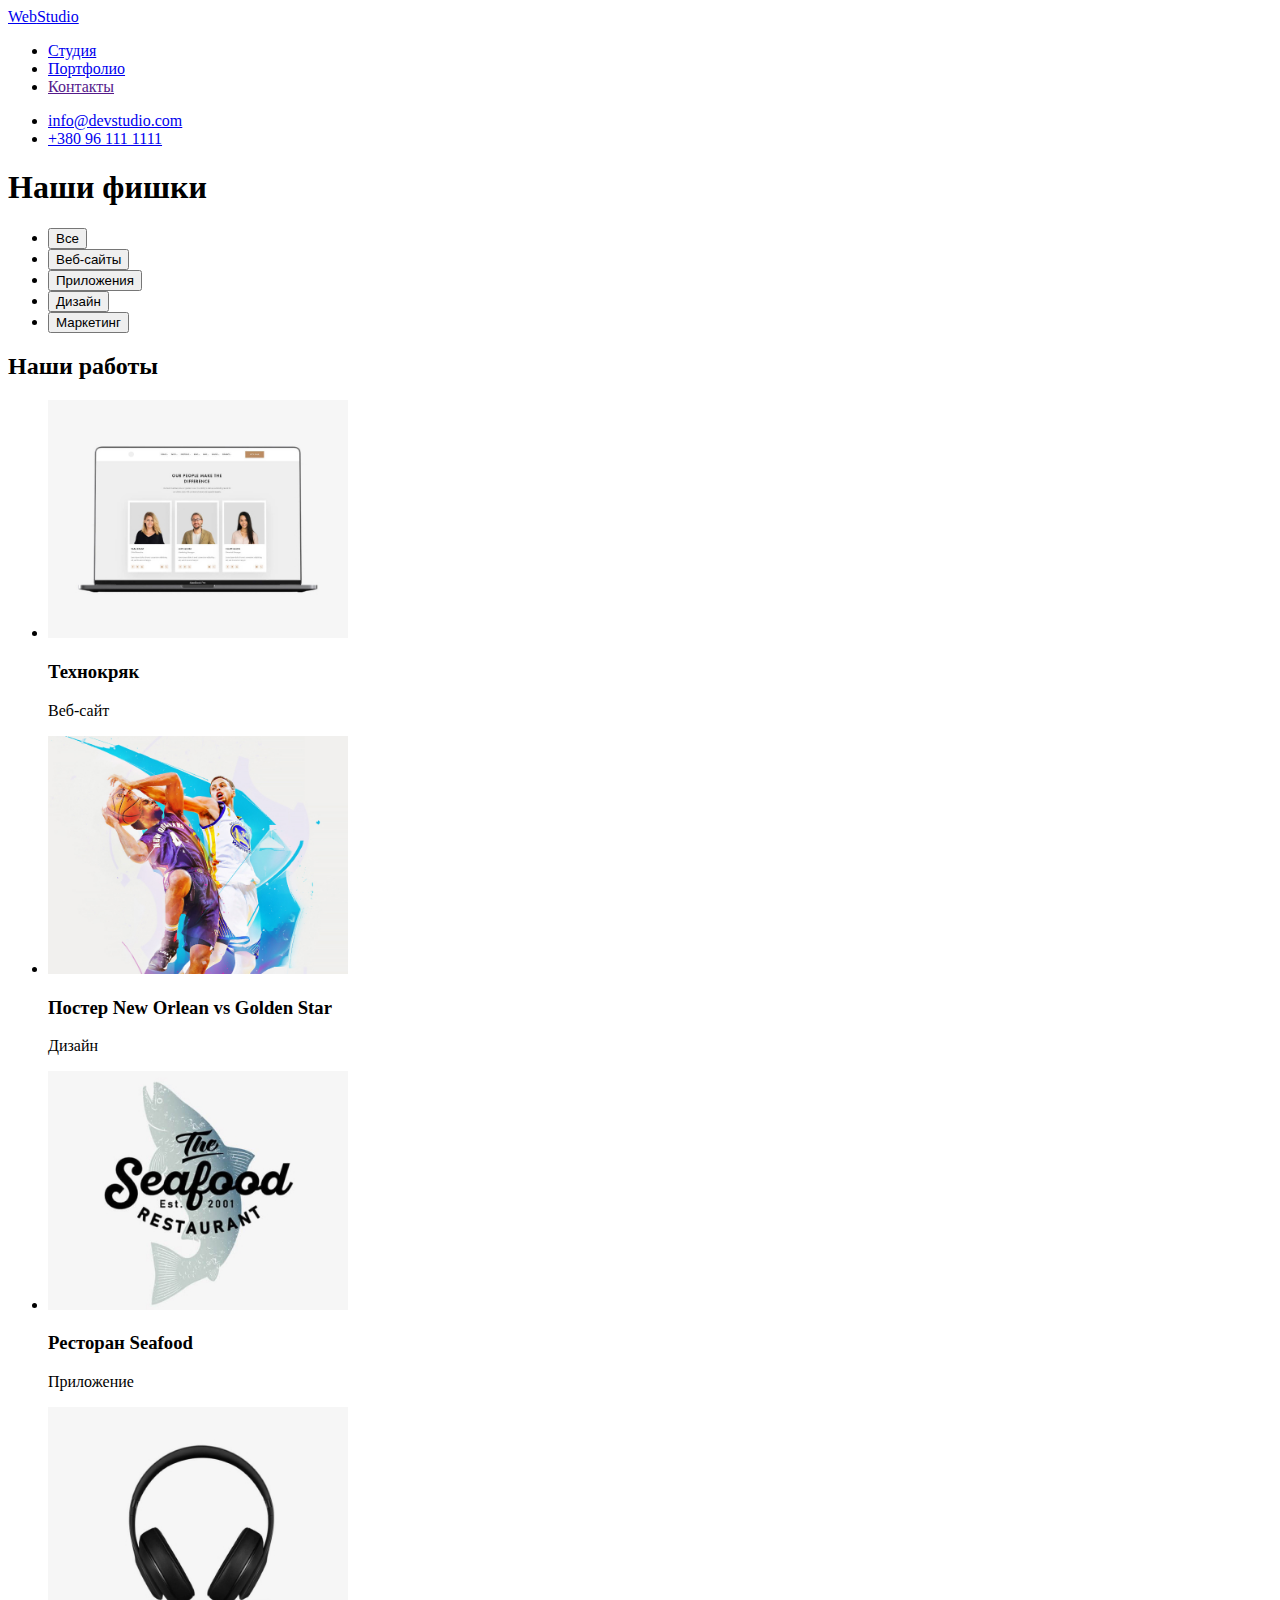
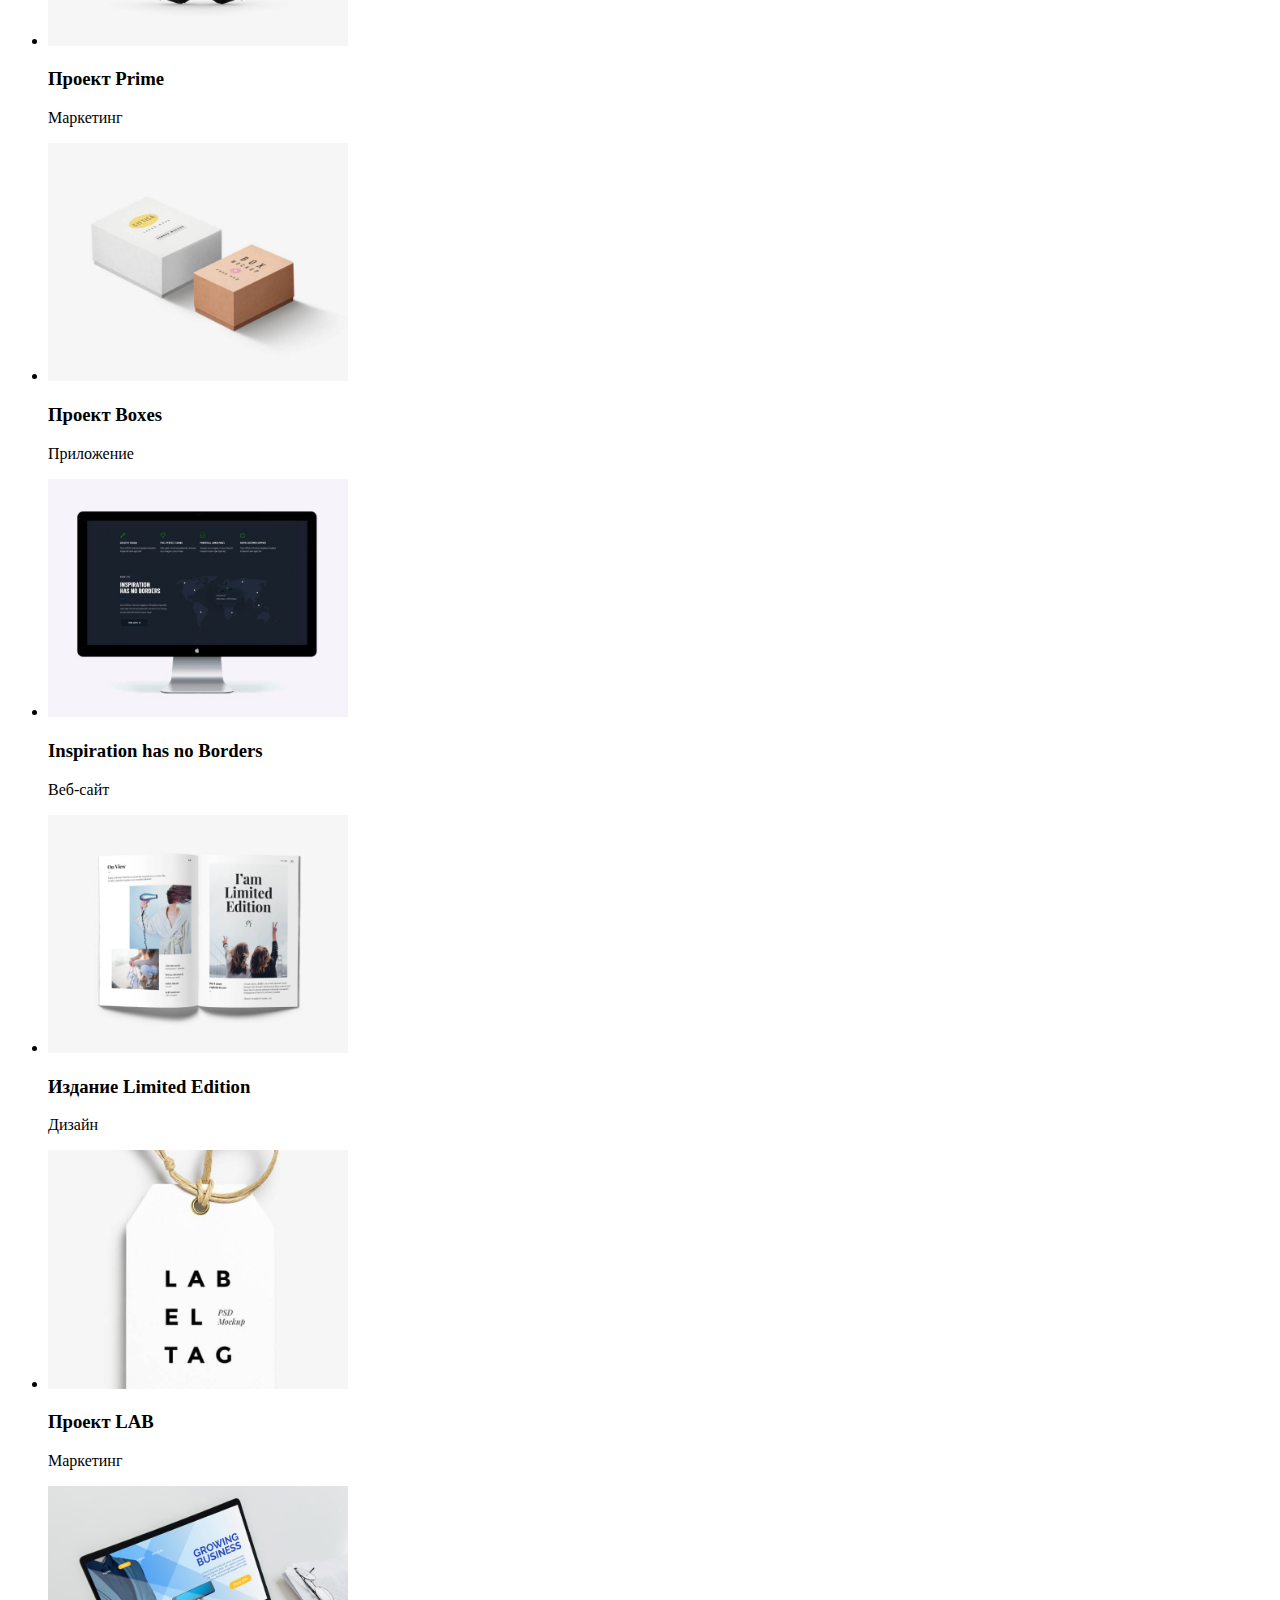
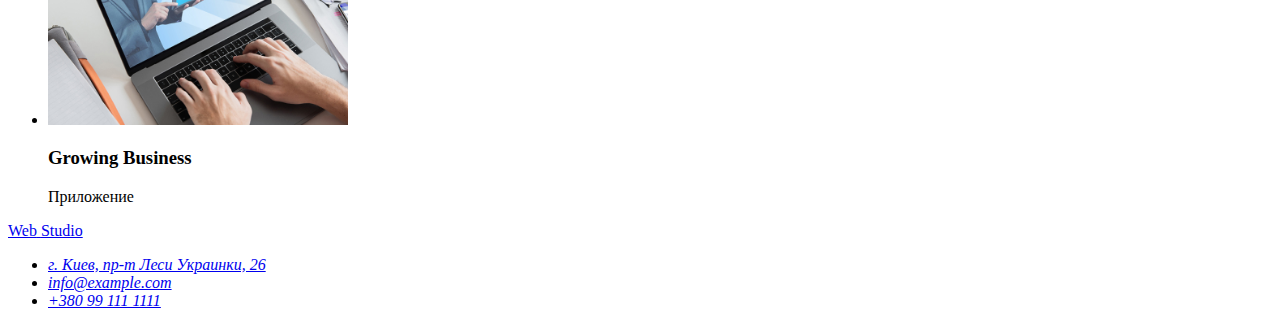
==== portfolio.html @ 1935382c "Верстка макета Портфолио" ====
<!DOCTYPE html>
<html lang="en">
<head>
    <meta charset="UTF-8">
    <meta http-equiv="X-UA-Compatible" content="IE=edge">
    <meta name="viewport" content="width=device-width, initial-scale=1.0">
    <title>Портфолио</title>
    <link rel="stylesheet" href="./css/style.css">
    <link rel="preconnect" href="https://fonts.googleapis.com">
    <link rel="preconnect" href="https://fonts.gstatic.com" crossorigin>
    <link href="https://fonts.googleapis.com/css2?family=Raleway:wght@700&family=Roboto:wght@400;500;700;900&display=swap"
        rel="stylesheet">
</head>
<body>
    <header>
        <nav>
            <a href="./" class="logo zero-logo">
                <span class="logo blue-web">Web</span><span class="logo black-studio">Studio</span>
            </a>
            <ul class="nav">
                <li><a href="./" class="nav-switch light text-nav ">Студия</a></li>
                <li><a href="./portfolio.html" class="nav-switch text-nav led">Портфолио</a></li>
                <li><a href="" class="nav-switch text-nav">Контакты</a></li>
            </ul>
        </nav>
        <ul class="contact-up">
            <li><a href="mailto:info@devstudio.com" class="contact-up">info@devstudio.com</a></li>
            <li><a href="tel:+380961111111" class="contact-up">+380 96 111 1111</a></li>
        </ul>
    </header>
    <main>
<section class="section"> 
    <h1>Наши фишки</h1>
    <ul class="contact-up">
        <li><button type="button" class="switch button-switch">Все</button></li>
        <li><button type="button" class="switch button-switch">Веб-сайты</button></li>
        <li><button type="button" class="switch button-switch">Приложения</button></li>
        <li><button type="button" class="switch button-switch">Дизайн</button></li>
        <li><button type="button" class="switch button-switch">Маркетинг</button></li>
    </ul>
</section>
<section class="section">
    <h2>Наши работы</h2>
    <ul class="projects">
        <li>
            <img src="./images/img5.jpg" alt="" width="300">
            <h3 class="projects-title">Технокряк</h3>
            <p class="about-project">Веб-сайт</p>
        </li>
        <li>
            <img src="./images/img6.jpg" alt="Design New Orlean vs Golden Sta" width="300">
            <h3 class="projects-title">Постер New Orlean vs Golden Star</h3>
            <p class="about-project">Дизайн</p>
        </li>
        <li>
            <img src="./images/img7.jpg" alt="Restaurant Seafood" width="300">
            <h3 class="projects-title">Ресторан Seafood</h3>
            <p class="about-project">Приложение</p>
        </li>
        <li>
            <img src="./images/img8.jpg" alt="Project Prime" width="300">
            <h3 class="projects-title">Проект Prime</h3>
            <p class="about-project">Маркетинг</p>
        </li>
        <li>
            <img src="./images/img9.jpg" alt="App Boxes" width="300">
            <h3 class="projects-title">Проект Boxes</h3>
            <p class="about-project">Приложение</p>
        </li>
        <li>
            <img src="./images/img10.jpg" alt="Web-sites" width="300">
            <h3 class="projects-title">Inspiration has no Borders</h3>
            <p class="about-project">Веб-сайт</p>
        </li>
        <li>
            <img src="./images/img11.jpg" alt="Design Limited Edition" width="300">
            <h3 class="projects-title">Издание Limited Edition</h3>
            <p class="about-project">Дизайн</p>
        </li>
        <li>
            <img src="./images/img12.jpg" alt="Project LAB" width="300">
            <h3 class="projects-title">Проект LAB</h3>
            <p class="about-project">Маркетинг</p>
        </li>
        <li>
            <img src="./images/img13.jpg" alt="App Growing Business" width="300">
            <h3 class="projects-title">Growing Business</h3>
            <p class="about-project">Приложение</p>
        </li>
    </ul>
</section>
    </main>
<footer class="footer">
    <a href="./index.html" class="logo zero-logo"><span class="blue-web">Web</span> <span
            class="white-studio">Studio</span></a>
    <address>
        <ul class="footer nav-switch">
            <li><a href="https://www.google.com/maps/place/Lesi+Ukrainky+Blvd,+26,+Kyiv,+02000/@50.4266075,30.5379393,19.24z/data=!4m13!1m7!3m6!1s0x40d4cf0e033ecbe9:0x57a4dffefec77da0!2sLesi+Ukrainky+Blvd,+26,+Kyiv,+02000!3b1!8m2!3d50.4265807!4d30.5383858!3m4!1s0x40d4cf0e033ecbe9:0x57a4dffefec77da0!8m2!3d50.4265807!4d30.5383858"
                    class="address">г. Киев, пр-т Леси Украинки, 26</a></li>
            <li><a href="mailto:info@example.com" class="contact-down">info@example.com</a></li>
            <li><a href="tel:+380991111111" class="contact-down">+380 99 111 1111</a></li>
        </ul>
    </address>
</footer>
</body>
</html>
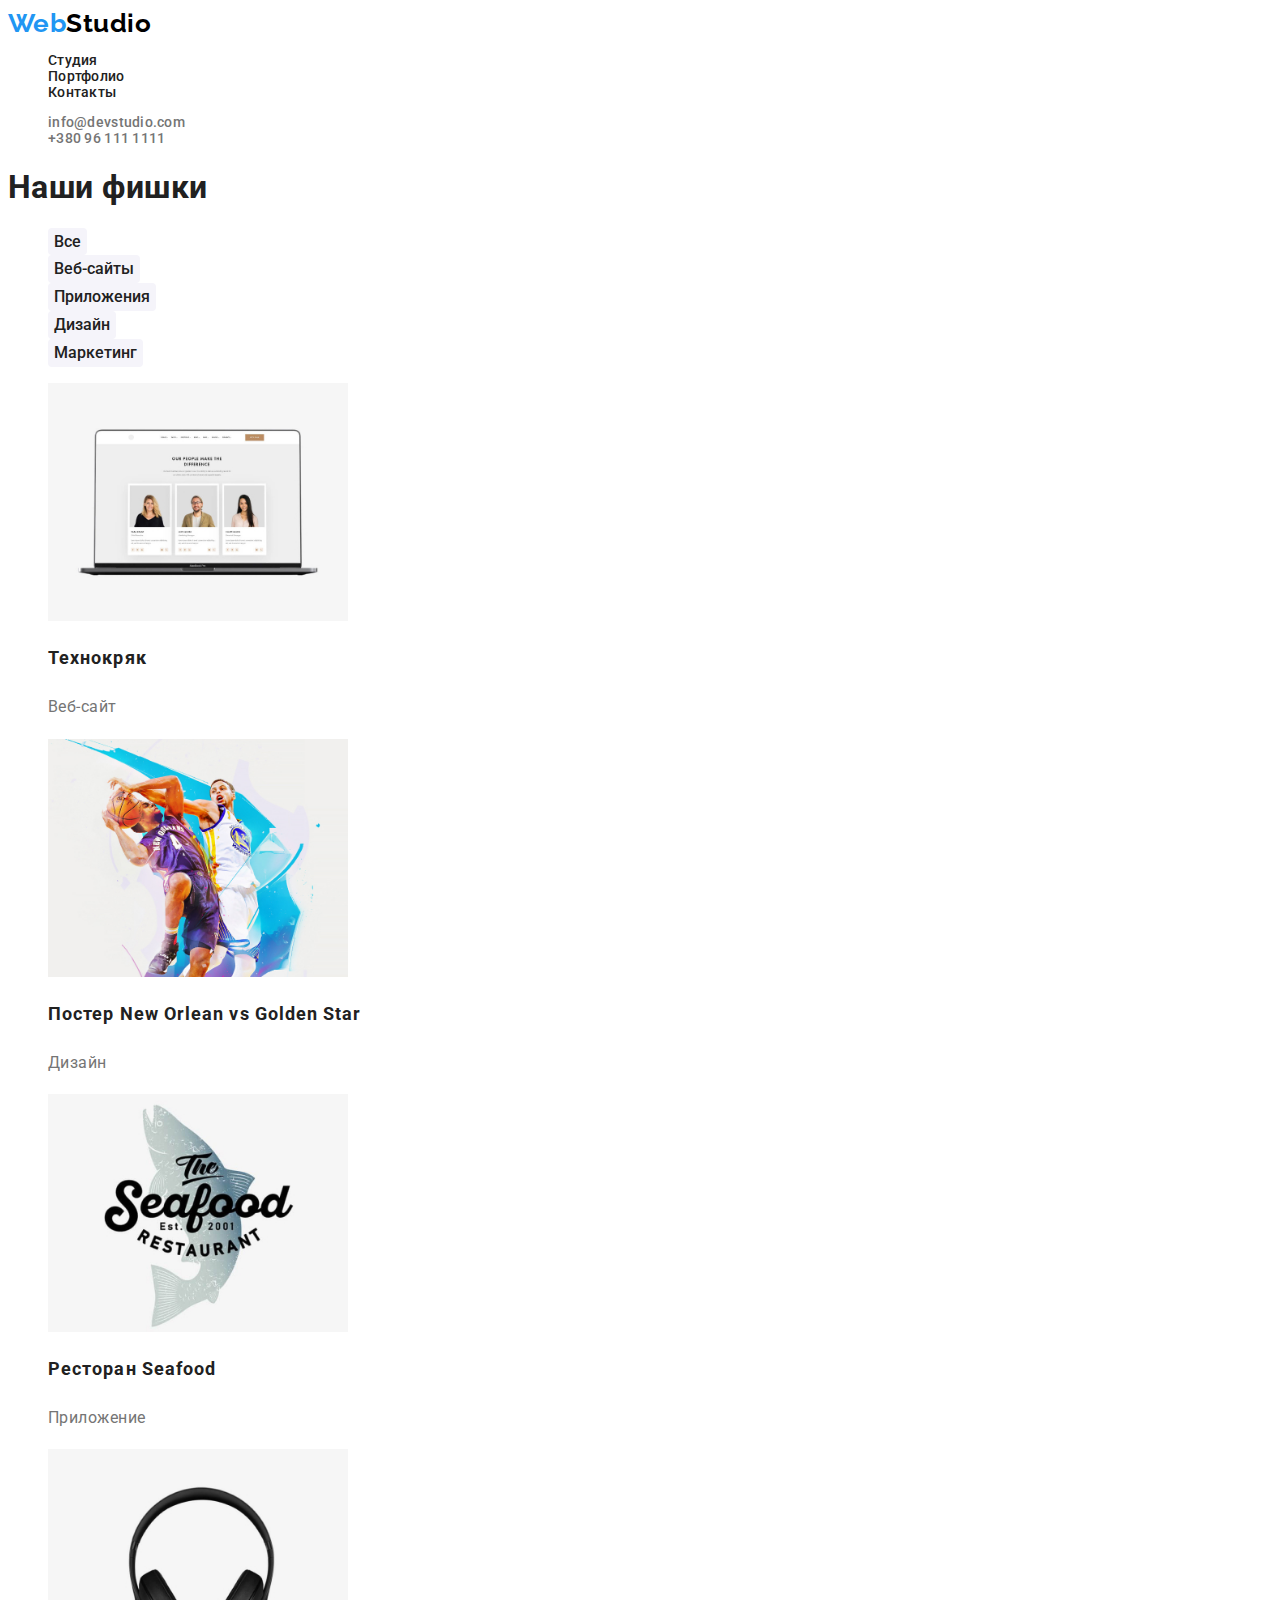
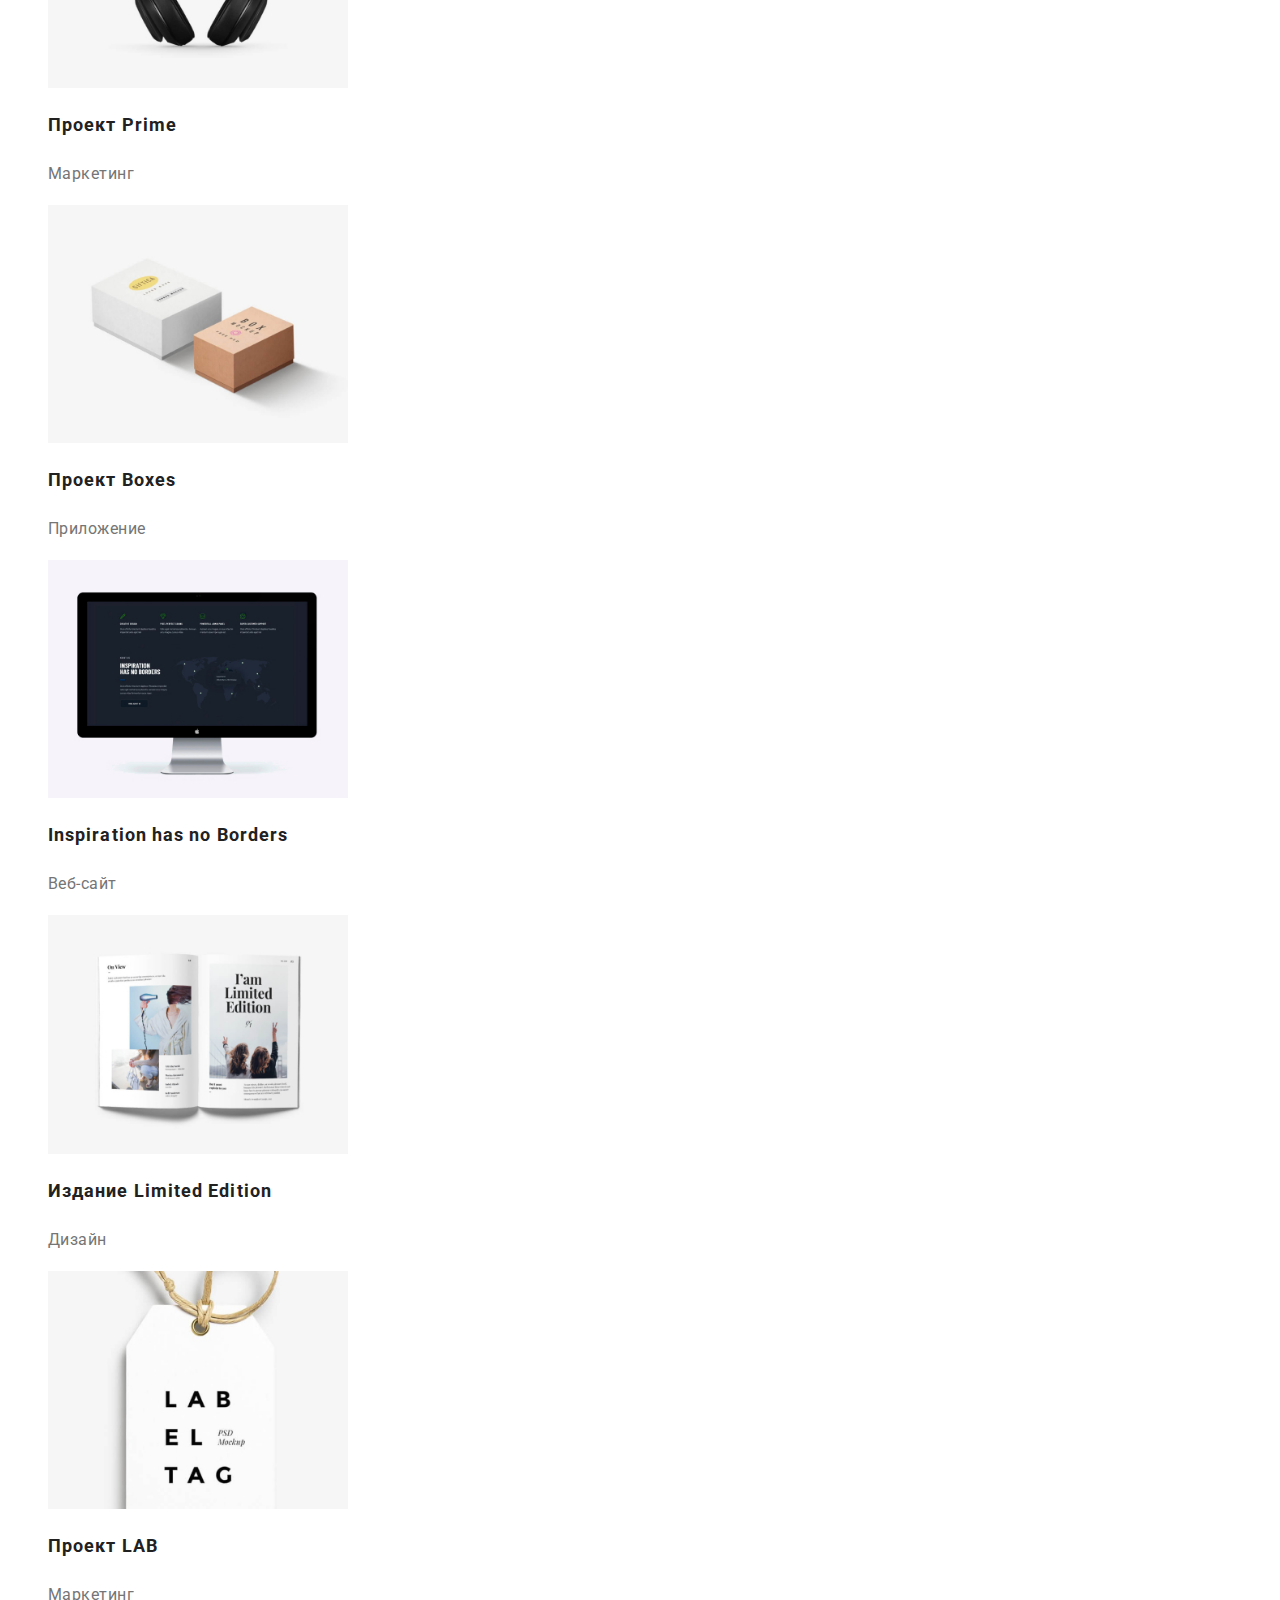
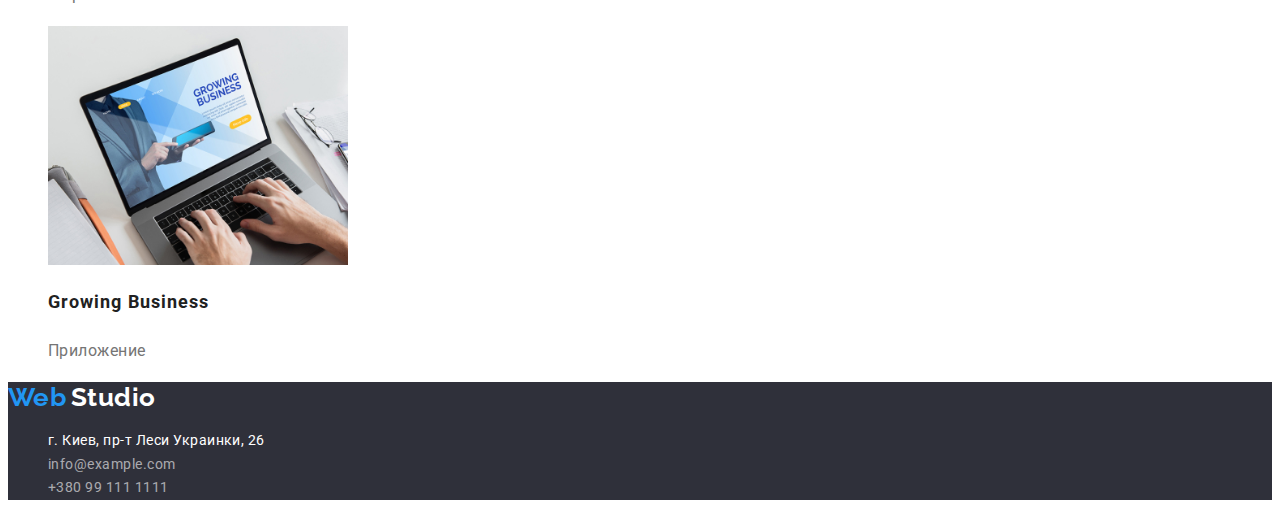
==== commit 9857e2af: "Исправляет ошибки с заголовками" ====
--- a/portfolio.html
+++ b/portfolio.html
@@ -38,53 +38,50 @@
         <li><button type="button" class="switch button-switch">Дизайн</button></li>
         <li><button type="button" class="switch button-switch">Маркетинг</button></li>
     </ul>
-</section>
-<section class="section">
-    <h2>Наши работы</h2>
     <ul class="projects">
         <li>
             <img src="./images/img5.jpg" alt="" width="300">
-            <h3 class="projects-title">Технокряк</h3>
+            <h2 class="projects-title">Технокряк</h2>
             <p class="about-project">Веб-сайт</p>
         </li>
         <li>
             <img src="./images/img6.jpg" alt="Design New Orlean vs Golden Sta" width="300">
-            <h3 class="projects-title">Постер New Orlean vs Golden Star</h3>
+            <h2 class="projects-title">Постер New Orlean vs Golden Star</h2>
             <p class="about-project">Дизайн</p>
         </li>
         <li>
             <img src="./images/img7.jpg" alt="Restaurant Seafood" width="300">
-            <h3 class="projects-title">Ресторан Seafood</h3>
+            <h2 class="projects-title">Ресторан Seafood</h2>
             <p class="about-project">Приложение</p>
         </li>
         <li>
             <img src="./images/img8.jpg" alt="Project Prime" width="300">
-            <h3 class="projects-title">Проект Prime</h3>
+            <h2 class="projects-title">Проект Prime</h2>
             <p class="about-project">Маркетинг</p>
         </li>
         <li>
             <img src="./images/img9.jpg" alt="App Boxes" width="300">
-            <h3 class="projects-title">Проект Boxes</h3>
+            <h2 class="projects-title">Проект Boxes</h2>
             <p class="about-project">Приложение</p>
         </li>
         <li>
             <img src="./images/img10.jpg" alt="Web-sites" width="300">
-            <h3 class="projects-title">Inspiration has no Borders</h3>
+            <h2 class="projects-title">Inspiration has no Borders</h2>
             <p class="about-project">Веб-сайт</p>
         </li>
         <li>
             <img src="./images/img11.jpg" alt="Design Limited Edition" width="300">
-            <h3 class="projects-title">Издание Limited Edition</h3>
+            <h2 class="projects-title">Издание Limited Edition</h2>
             <p class="about-project">Дизайн</p>
         </li>
         <li>
             <img src="./images/img12.jpg" alt="Project LAB" width="300">
-            <h3 class="projects-title">Проект LAB</h3>
+            <h2 class="projects-title">Проект LAB</h2>
             <p class="about-project">Маркетинг</p>
         </li>
         <li>
             <img src="./images/img13.jpg" alt="App Growing Business" width="300">
-            <h3 class="projects-title">Growing Business</h3>
+            <h2 class="projects-title">Growing Business</h2>
             <p class="about-project">Приложение</p>
         </li>
     </ul>
--- a/css/style.css
+++ b/css/style.css
@@ -0,0 +1,248 @@
+/* Основные параметры */
+:root {
+    --primary-text-color: #212121;
+    --secondary-text-color: #757575;
+    --font-header-footer: #2f303a;
+    --white-color-text: #ffffff;
+}
+body {
+    background-color: #ffffff;
+    color: var(--primary-text-color);
+    font-family: "Roboto";
+    letter-spacing: 0.03em;
+}
+/* Оформление логотипа */
+.zero-logo {
+    text-decoration: none;
+}
+.blue-web {
+    color: #2196f3;
+    font-family: "Raleway";
+    font-weight: 700;
+    font-size: 26px;
+    line-height: 1.19;
+}
+
+.black-studio {
+    color: #000000;
+    font-family: "Raleway";
+    font-weight: 700;
+    font-size: 26px;
+    line-height: 1.19;
+}
+
+.white-studio {
+    color: var(--white-color-text);
+    font-family: "Raleway";
+    font-weight: 700;
+    font-size: 26px;
+    line-height: 1.19;
+}
+.logo :hover,
+:focus,
+:active {
+    color: #2196f3;
+    outline: 0;
+    outline-offset: 0;
+    text-decoration: none;
+}
+/* Навигация */
+.text-nav {
+    color: var(--primary-text-color);
+}
+
+.nav-switch :hover,
+.nav-switch :focus {
+    color: #2196f3;
+    outline: 0;
+    outline-offset: 0;
+    text-decoration: none;
+}
+
+.nav-switch {
+    text-decoration: none;
+}
+.nav {
+    color: var(--primary-text-color);
+    font-weight: 500;
+    font-size: 14px;
+    line-height: 1.14;
+    letter-spacing: 0.02em;
+    text-decoration: none;
+}
+/* Подстветка */
+.nav :hover,
+.nav :focus {
+    color: #2196f3;
+    outline: 0;
+    outline-offset: 0;
+}
+/* Контакты */
+.contact-up :hover,
+.contact-up :focus {
+    color: #2196f3;
+    outline: 0;
+    outline-offset: 0;
+}
+.contact-up {
+    color: var(--secondary-text-color);
+    font-weight: 500;
+    font-size: 14px;
+    line-height: 1.14;
+    letter-spacing: 0.02em;
+    text-decoration: none;
+}
+.ligh {
+    color: #2196f3;
+}
+.title-section,
+.nav,
+.footer,
+.projects,
+.facilities,
+.contact-up,
+.images {
+    list-style: none;
+} 
+/* Секция 1 */
+.sersive {
+    background-color: #2f303a;
+}
+
+.sersive-title {
+    color: var(--white-color-text);
+    font-weight: 900;
+    font-size: 44px;
+    line-height: 1.36;
+    text-align: center;
+    letter-spacing: 0.06em;
+    text-transform: uppercase;
+}
+/* Оформление кнопки */
+.button {
+    color: var(--white-color-text);
+    background-color: #2196f3;
+    font-family: "Roboto";
+    border-radius: 4px;
+    border: none;
+    font-weight: 700;
+    font-size: 16px;
+    line-height: 1.88;
+    display: flex;
+    align-items: center;
+    text-align: center;
+    letter-spacing: 0.06em;
+    cursor: pointer;
+}
+/* Секция 2 - Facilities */
+.facilities-title {
+    color: var(--primary-text-color);
+    font-weight: 700;
+    font-size: 14px;
+    line-height: 1.14;
+    text-transform: uppercase;
+}
+
+.about-facilities {
+    color: var(--secondary-text-color);
+    font-size: 14px;
+    line-height: 1.71;
+}
+/* Секция 3 */
+.title-section {
+    color: var(--primary-text-color);
+    font-weight: 700;
+    font-size: 36px;
+    line-height: 1.16;
+    text-align: center;
+}
+/* Секция 4 - workers */
+.workers {
+    background: #F5F4FA;
+    list-style: none;
+}
+
+.workers-title {
+    color: var(--primary-text-color);
+    font-weight: 700;
+    font-size: 36px;
+    line-height: 1.17;
+    text-align: center;
+}
+
+.name {
+    color: var(--primary-text-color);
+    font-weight: 500;
+    font-size: 16px;
+    line-height: 1.19;
+}
+
+.description {
+    color: var(--secondary-text-color);
+    font-size: 16px;
+    line-height: 1.19;
+}
+/* Оформление подвала */
+.footer {
+    background-color: #2f303a;
+    font-style: normal;
+}
+
+.address {
+    color: var(--white-color-text);
+    font-size: 14px;
+    line-height: 1.71;
+    text-decoration: none;
+}
+
+.contact-down {
+    color: rgba(255, 255, 255, 0.6);
+    font-size: 14px;
+    line-height: 1.71;
+    text-decoration: none;
+}
+
+/* Оформление стилей Портфолио */
+
+.button-switch:hover,
+.button-switch:focus {
+    color: var(--white-color-text);
+    background-color: #2196f3;
+    border: none;
+    font-family: "Roboto";
+    font-weight: 500;
+    font-size: 16px;
+    line-height: 1.62;
+    text-align: center;
+}
+
+.switch {
+    color: var(--primary-text-color);
+    background-color: #f5f4fa;
+    font-family: "Roboto";
+    border-radius: 4px;
+    border: none;
+    font-weight: 500;
+    font-size: 16px;
+    line-height: 1.62;
+    text-align: center;
+    cursor: pointer;
+}
+
+.projects-title {
+    color: var(--primary-text-color);
+    font-weight: 700;
+    font-size: 18px;
+    line-height: 2;
+    letter-spacing: 0.06em;
+}
+
+.about-project {
+    font-family: 'Roboto';
+    font-style: normal;
+    font-weight: 400;
+    font-size: 16px;
+    line-height: 30px;
+    color: var(--secondary-text-color);
+    line-height: 1.88;
+}
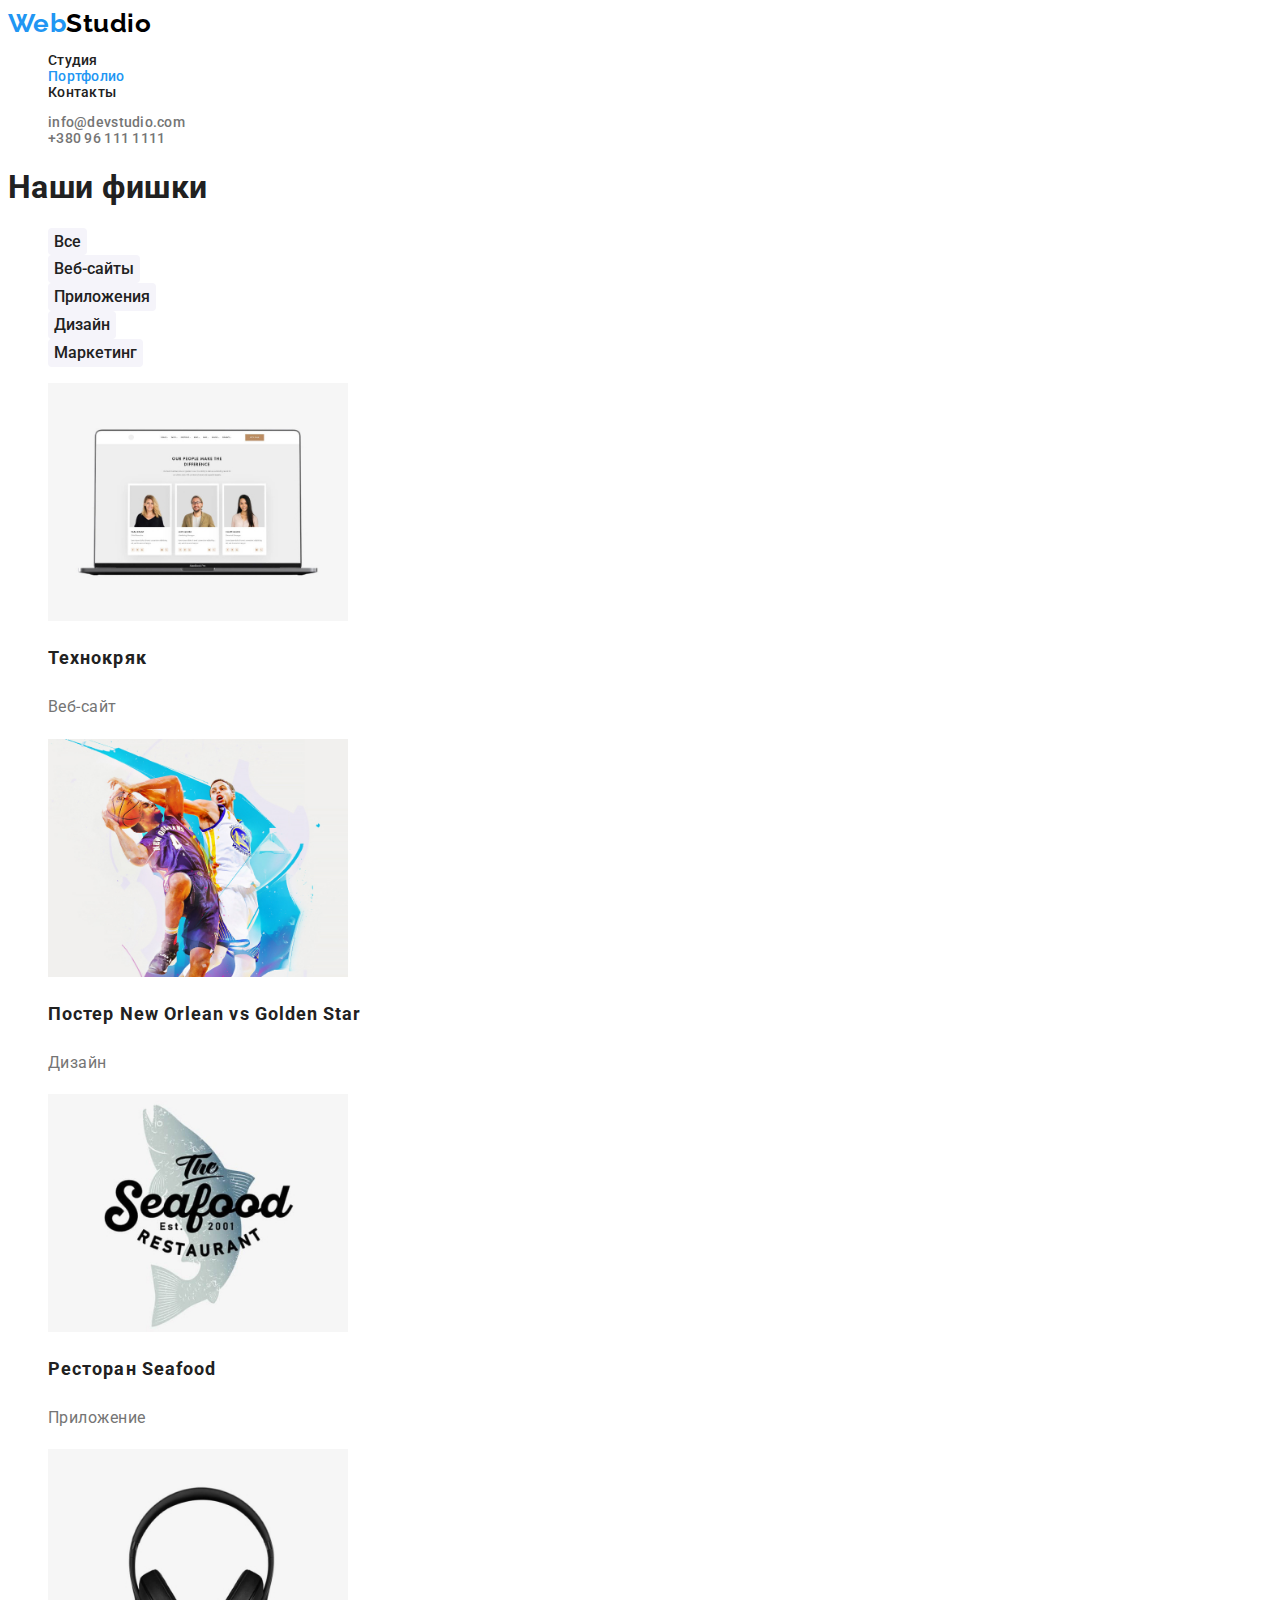
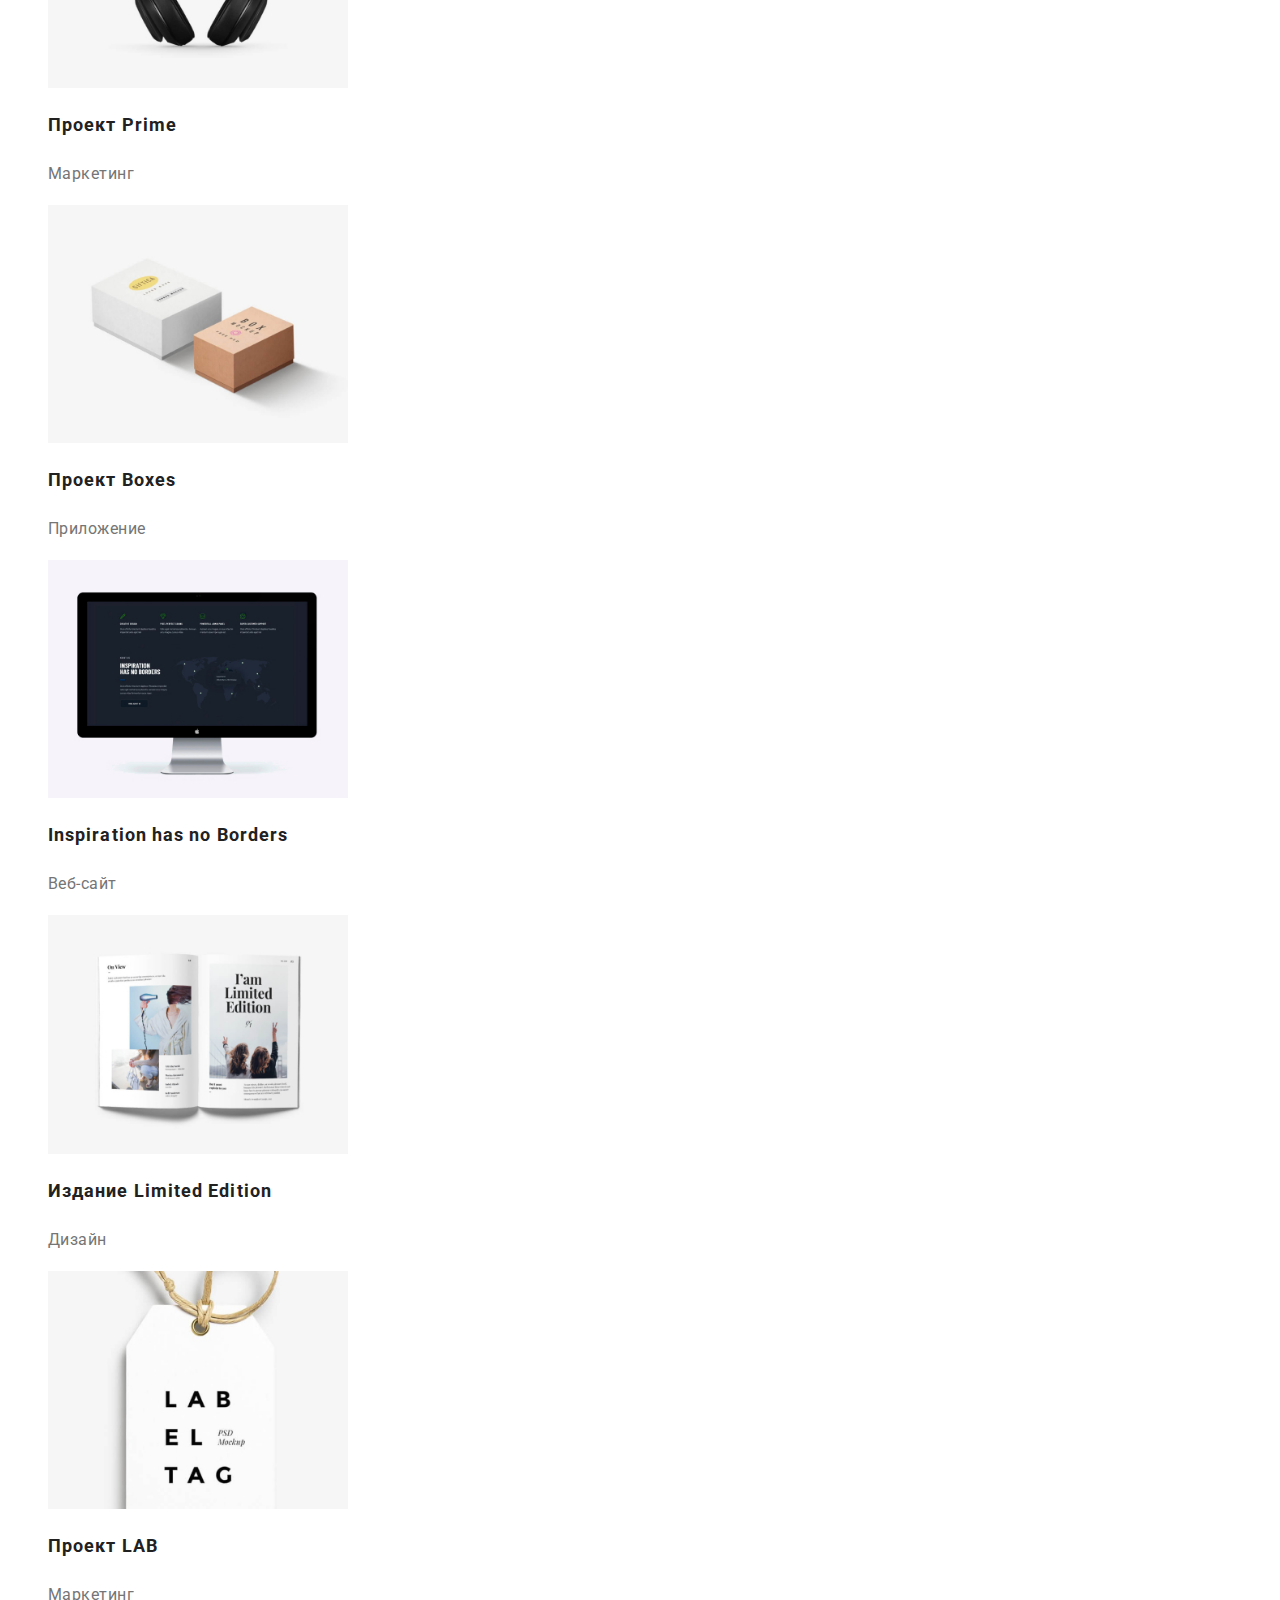
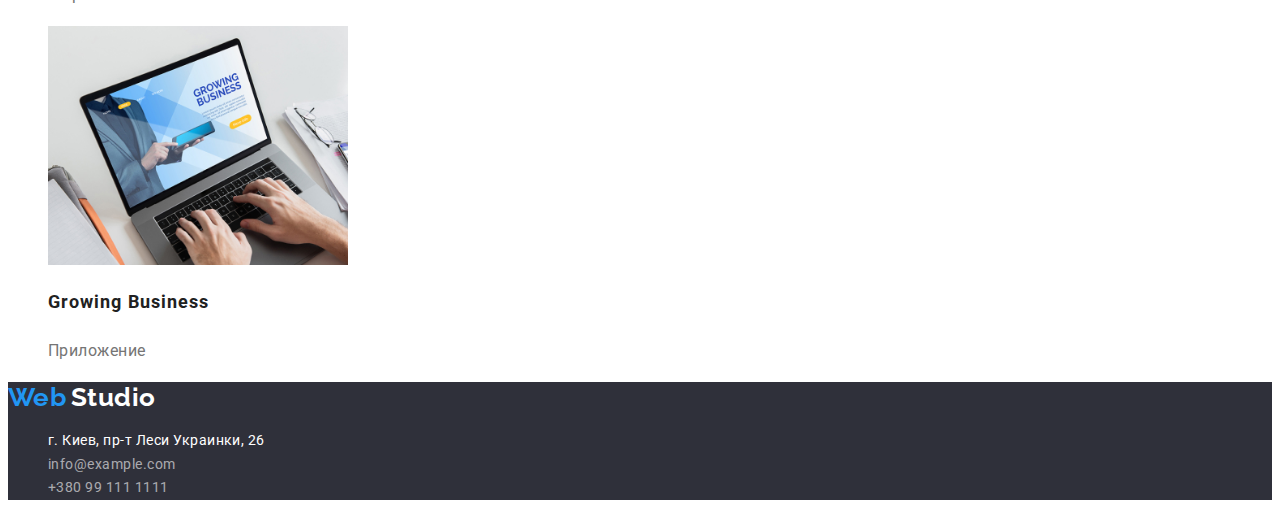
==== commit 0c37ffd9: "Подсветка ссылки текущей страницы" ====
--- a/portfolio.html
+++ b/portfolio.html
@@ -18,8 +18,8 @@
                 <span class="logo blue-web">Web</span><span class="logo black-studio">Studio</span>
             </a>
             <ul class="nav">
-                <li><a href="./" class="nav-switch light text-nav ">Студия</a></li>
-                <li><a href="./portfolio.html" class="nav-switch text-nav led">Портфолио</a></li>
+                <li><a href="./" class="nav-switch text-nav ">Студия</a></li>
+                <li><a href="./portfolio.html" class="nav-switch light text-nav">Портфолио</a></li>
                 <li><a href="" class="nav-switch text-nav">Контакты</a></li>
             </ul>
         </nav>
--- a/css/style.css
+++ b/css/style.css
@@ -8,7 +8,7 @@
 body {
     background-color: #ffffff;
     color: var(--primary-text-color);
-    font-family: "Roboto";
+    font-family: "Roboto","Helvetica Neue",sans-serif;
     letter-spacing: 0.03em;
 }
 /* Оформление логотипа */
@@ -92,7 +92,7 @@
     letter-spacing: 0.02em;
     text-decoration: none;
 }
-.ligh {
+.light {
     color: #2196f3;
 }
 .title-section,
